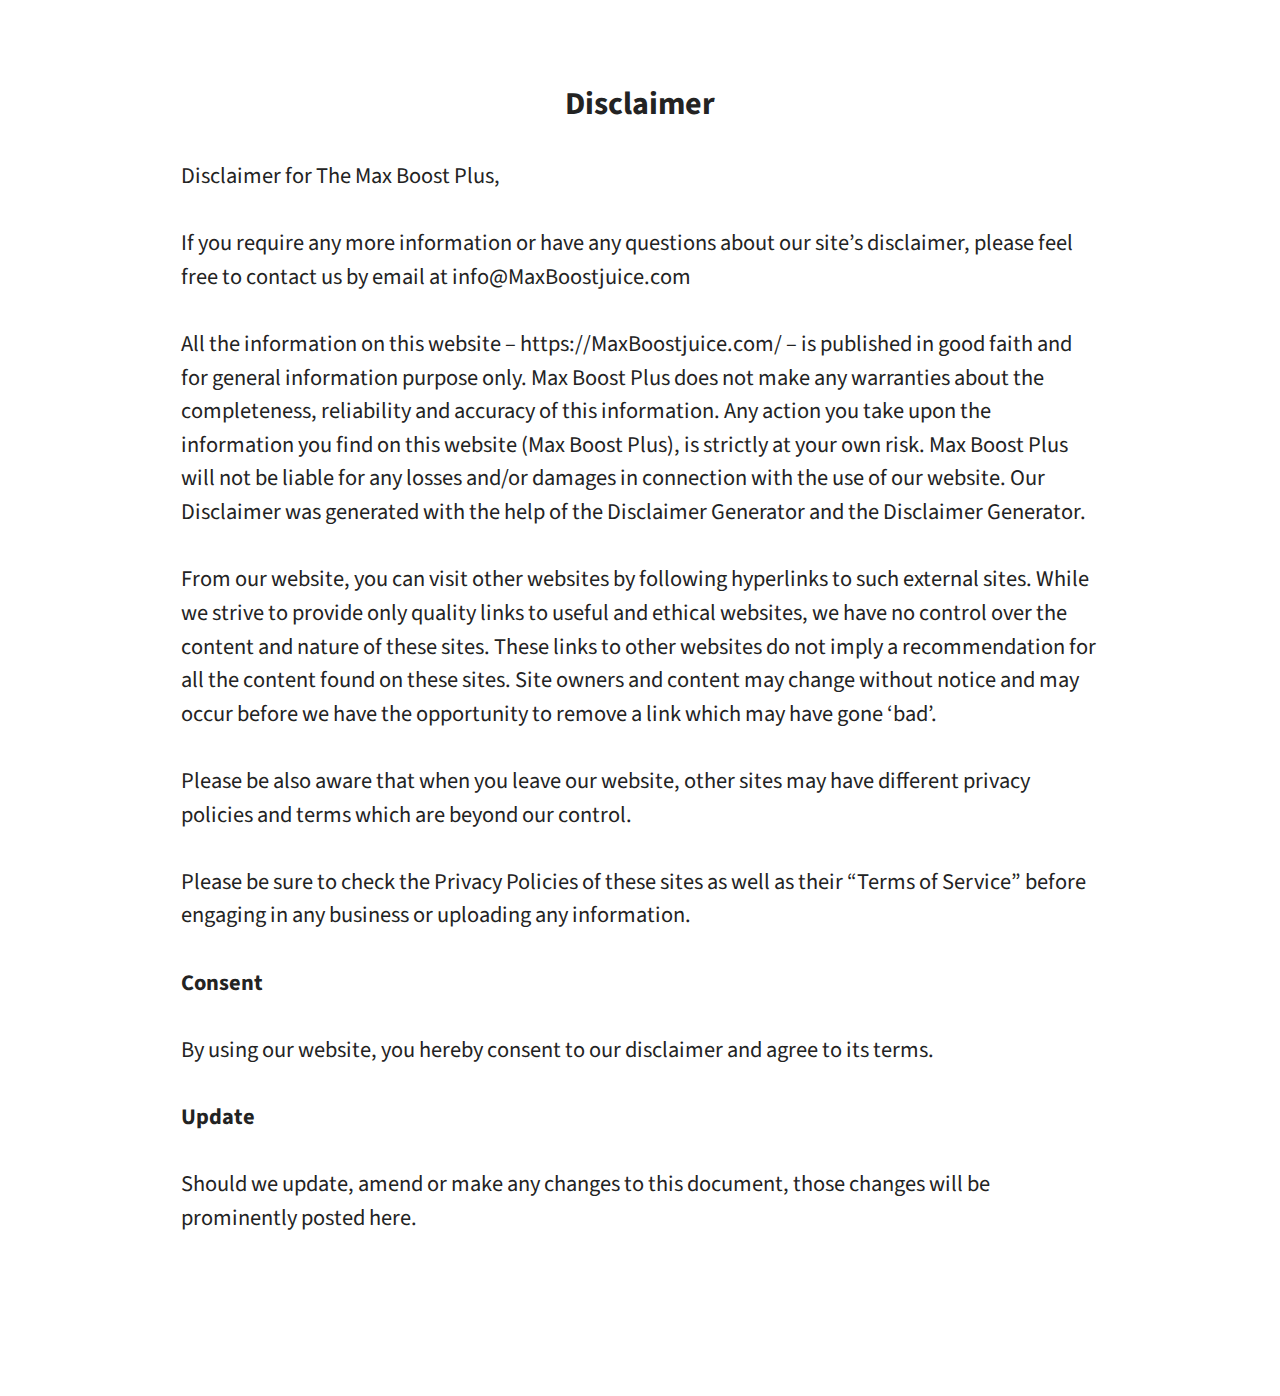
==== assets/d/index.html @ f56c6389 "Add files via upload" ====
<!DOCTYPE html>
<html>

<head>
    <!-- Site made with Mobirise Website Builder v5.6.13, https://mobirise.com -->
    <meta charset="UTF-8">
    <meta http-equiv="X-UA-Compatible" content="IE=edge">
    <meta name="generator" content="Mobirise v5.6.13, mobirise.com">
    <meta name="twitter:card" content="summary_large_image" />
    <meta name="twitter:image:src" content="">
    <meta property="og:image" content="">
    <meta name="twitter:title" content="Disclaimer">
    <meta name="viewport" content="width=device-width, initial-scale=1, minimum-scale=1">
    <link rel="shortcut icon" href="assets/images/max-boost-plus-favicon.png" type="image/x-icon">
    <meta name="description" content="Disclaimer">


    <title>Disclaimer</title>
    <link rel="stylesheet" href="assets/bootstrap/css/bootstrap.min.css">
    <link rel="stylesheet" href="assets/bootstrap/css/bootstrap-grid.min.css">
    <link rel="stylesheet" href="assets/bootstrap/css/bootstrap-reboot.min.css">
    <link rel="stylesheet" href="assets/animatecss/animate.css">
    <link rel="stylesheet" href="assets/theme/css/style.css">
    <link rel="preload" href="https://fonts.googleapis.com/css?family=Source+Sans+Pro:200,200i,300,300i,400,400i,600,600i,700,700i,900,900i&display=swap" as="style" onload="this.onload=null;this.rel='stylesheet'">
    <noscript><link rel="stylesheet" href="https://fonts.googleapis.com/css?family=Source+Sans+Pro:200,200i,300,300i,400,400i,600,600i,700,700i,900,900i&display=swap"></noscript>
    <link rel="preload" as="style" href="assets/mobirise/css/mbr-additional.css">
    <link rel="stylesheet" href="assets/mobirise/css/mbr-additional.css" type="text/css">




</head>

<body>

    <section data-bs-version="5.1" class="content5 cid-tnOqXk7VLk" id="content5-1a">

        <div class="container">
            <div class="row justify-content-center">
                <div class="col-md-12 col-lg-10">

                    <h4 class="mbr-section-subtitle mbr-fonts-style mb-4 display-5"><strong>Disclaimer</strong></h4>
                    <p class="mbr-text mbr-fonts-style display-7">Disclaimer for The Max Boost Plus,
                        <br><br>If you require any more information or have any questions about our site’s disclaimer, please feel free to contact us by email at info@MaxBoostjuice.com<br><br>All the information on this website – https://MaxBoostjuice.com/
                        – is published in good faith and for general information purpose only. Max Boost Plus does not make any warranties about the completeness, reliability and accuracy of this information. Any action you take upon the information you
                        find on this website (Max Boost Plus), is strictly at your own risk. Max Boost Plus will not be liable for any losses and/or damages in connection with the use of our website. Our Disclaimer was generated with the help of the Disclaimer
                        Generator and the Disclaimer Generator.
                        <br>
                        <br>From our website, you can visit other websites by following hyperlinks to such external sites. While we strive to provide only quality links to useful and ethical websites, we have no control over the content and nature of
                        these sites. These links to other websites do not imply a recommendation for all the content found on these sites. Site owners and content may change without notice and may occur before we have the opportunity to remove a link
                        which may have gone ‘bad’.
                        <br>
                        <br>Please be also aware that when you leave our website, other sites may have different privacy policies and terms which are beyond our control.
                        <br>
                        <br>Please be sure to check the Privacy Policies of these sites as well as their “Terms of Service” before engaging in any business or uploading any information.
                        <br>
                        <br><strong>Consent
</strong><br>
                        <br>By using our website, you hereby consent to our disclaimer and agree to its terms.
                        <br>
                        <br><strong>Update
</strong><br>
                        <br>Should we update, amend or make any changes to this document, those changes will be prominently posted here.</p>
                </div>
            </div>
        </div>
    </section>
    <section class="display-7" style="padding: 0;align-items: center;justify-content: center;flex-wrap: wrap;    align-content: center;display: flex;position: relative;height: 4rem;"><a href="https://mobiri.se/2910748" style="flex: 1 1;height: 4rem;position: absolute;width: 100%;z-index: 1;"><img alt="" style="height: 4rem;" src="[data-uri]"></a>
        <p style="margin: 0;text-align: center;"
            
    <script src="assets/bootstrap/js/bootstrap.bundle.min.js"></script>
    <script src="assets/smoothscroll/smooth-scroll.js"></script>
    <script src="assets/ytplayer/index.js"></script>
    <script src="assets/theme/js/script.js"></script>


    <input name="animation" type="hidden">
</body>

</html>
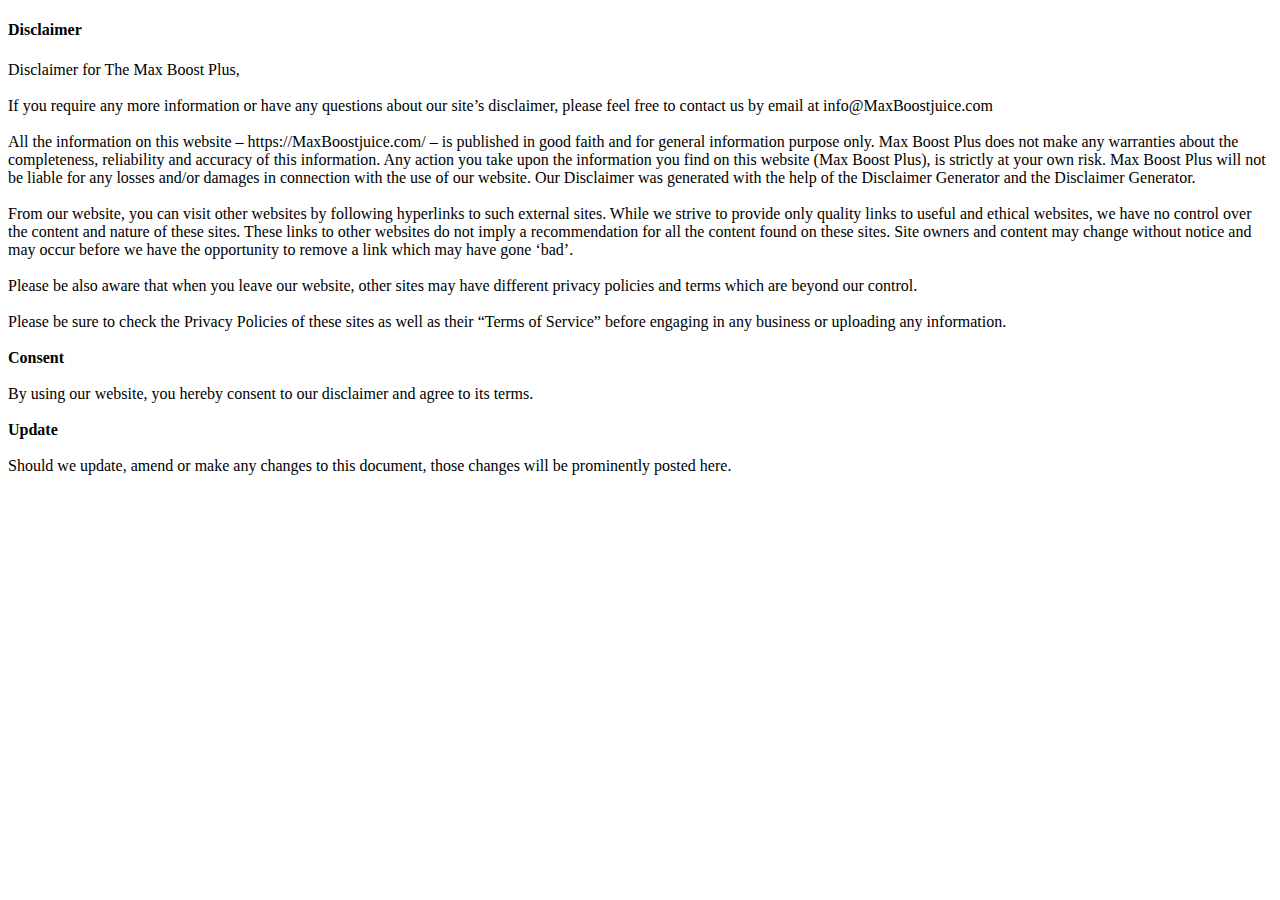
==== commit e9a251a2: "Update index.html" ====
--- a/assets/d/index.html
+++ b/assets/d/index.html
@@ -11,20 +11,20 @@
     <meta property="og:image" content="">
     <meta name="twitter:title" content="Disclaimer">
     <meta name="viewport" content="width=device-width, initial-scale=1, minimum-scale=1">
-    <link rel="shortcut icon" href="assets/images/max-boost-plus-favicon.png" type="image/x-icon">
+    <link rel="shortcut icon" href="as1/images/max-boost-plus-favicon.png" type="image/x-icon">
     <meta name="description" content="Disclaimer">
 
 
     <title>Disclaimer</title>
-    <link rel="stylesheet" href="assets/bootstrap/css/bootstrap.min.css">
-    <link rel="stylesheet" href="assets/bootstrap/css/bootstrap-grid.min.css">
-    <link rel="stylesheet" href="assets/bootstrap/css/bootstrap-reboot.min.css">
-    <link rel="stylesheet" href="assets/animatecss/animate.css">
-    <link rel="stylesheet" href="assets/theme/css/style.css">
+    <link rel="stylesheet" href="as1/bootstrap/css/bootstrap.min.css">
+    <link rel="stylesheet" href="as1/bootstrap/css/bootstrap-grid.min.css">
+    <link rel="stylesheet" href="as1/bootstrap/css/bootstrap-reboot.min.css">
+    <link rel="stylesheet" href="as1/animatecss/animate.css">
+    <link rel="stylesheet" href="as1/theme/css/style.css">
     <link rel="preload" href="https://fonts.googleapis.com/css?family=Source+Sans+Pro:200,200i,300,300i,400,400i,600,600i,700,700i,900,900i&display=swap" as="style" onload="this.onload=null;this.rel='stylesheet'">
     <noscript><link rel="stylesheet" href="https://fonts.googleapis.com/css?family=Source+Sans+Pro:200,200i,300,300i,400,400i,600,600i,700,700i,900,900i&display=swap"></noscript>
-    <link rel="preload" as="style" href="assets/mobirise/css/mbr-additional.css">
-    <link rel="stylesheet" href="assets/mobirise/css/mbr-additional.css" type="text/css">
+    <link rel="preload" as="style" href="as1/mobirise/css/mbr-additional.css">
+    <link rel="stylesheet" href="as1/mobirise/css/mbr-additional.css" type="text/css">
 
 
 
@@ -68,13 +68,13 @@
     <section class="display-7" style="padding: 0;align-items: center;justify-content: center;flex-wrap: wrap;    align-content: center;display: flex;position: relative;height: 4rem;"><a href="https://mobiri.se/2910748" style="flex: 1 1;height: 4rem;position: absolute;width: 100%;z-index: 1;"><img alt="" style="height: 4rem;" src="[data-uri]"></a>
         <p style="margin: 0;text-align: center;"
             
-    <script src="assets/bootstrap/js/bootstrap.bundle.min.js"></script>
-    <script src="assets/smoothscroll/smooth-scroll.js"></script>
-    <script src="assets/ytplayer/index.js"></script>
-    <script src="assets/theme/js/script.js"></script>
+    <script src="as1/bootstrap/js/bootstrap.bundle.min.js"></script>
+    <script src="as1/smoothscroll/smooth-scroll.js"></script>
+    <script src="as1/ytplayer/index.js"></script>
+    <script src="as1/theme/js/script.js"></script>
 
 
     <input name="animation" type="hidden">
 </body>
 
-</html>+</html>
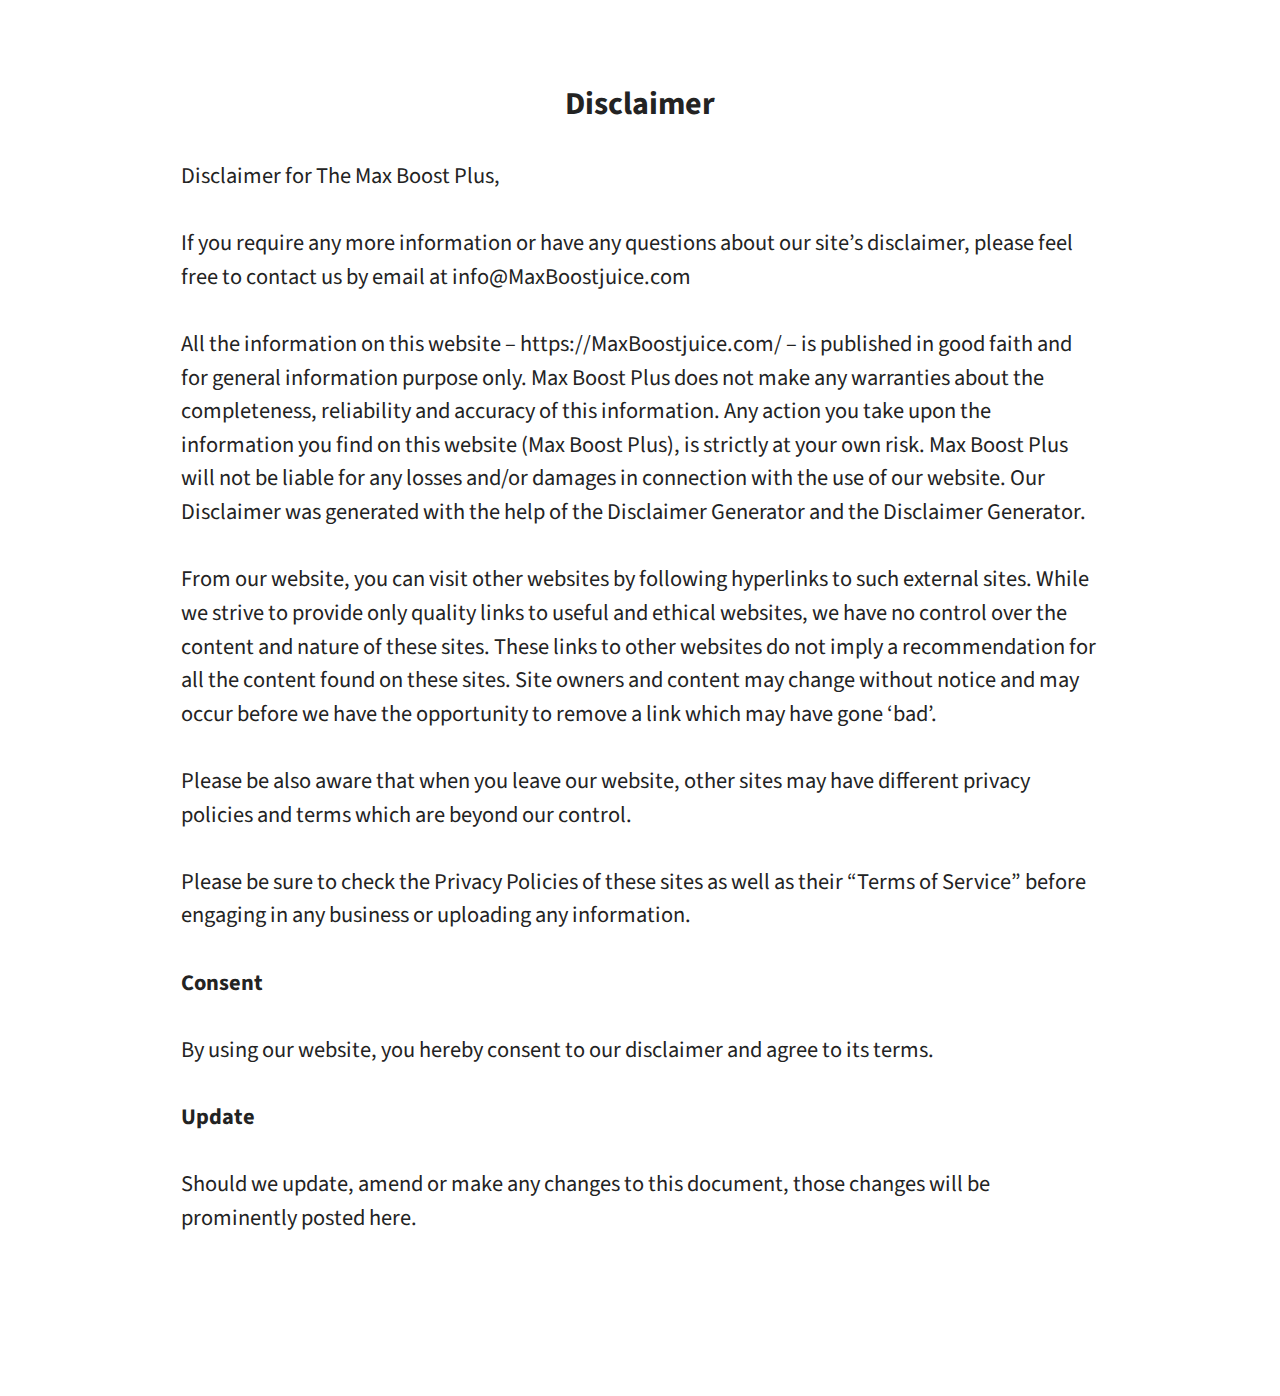
==== commit 3977a0ae: "Add files via upload" ====
--- a/assets/d/index.html
+++ b/assets/d/index.html
@@ -11,20 +11,20 @@
     <meta property="og:image" content="">
     <meta name="twitter:title" content="Disclaimer">
     <meta name="viewport" content="width=device-width, initial-scale=1, minimum-scale=1">
-    <link rel="shortcut icon" href="as1/images/max-boost-plus-favicon.png" type="image/x-icon">
+    <link rel="shortcut icon" href="asd/images/max-boost-plus-favicon.png" type="image/x-icon">
     <meta name="description" content="Disclaimer">
 
 
     <title>Disclaimer</title>
-    <link rel="stylesheet" href="as1/bootstrap/css/bootstrap.min.css">
-    <link rel="stylesheet" href="as1/bootstrap/css/bootstrap-grid.min.css">
-    <link rel="stylesheet" href="as1/bootstrap/css/bootstrap-reboot.min.css">
-    <link rel="stylesheet" href="as1/animatecss/animate.css">
-    <link rel="stylesheet" href="as1/theme/css/style.css">
+    <link rel="stylesheet" href="asd/bootstrap/css/bootstrap.min.css">
+    <link rel="stylesheet" href="asd/bootstrap/css/bootstrap-grid.min.css">
+    <link rel="stylesheet" href="asd/bootstrap/css/bootstrap-reboot.min.css">
+    <link rel="stylesheet" href="asd/animatecss/animate.css">
+    <link rel="stylesheet" href="asd/theme/css/style.css">
     <link rel="preload" href="https://fonts.googleapis.com/css?family=Source+Sans+Pro:200,200i,300,300i,400,400i,600,600i,700,700i,900,900i&display=swap" as="style" onload="this.onload=null;this.rel='stylesheet'">
     <noscript><link rel="stylesheet" href="https://fonts.googleapis.com/css?family=Source+Sans+Pro:200,200i,300,300i,400,400i,600,600i,700,700i,900,900i&display=swap"></noscript>
-    <link rel="preload" as="style" href="as1/mobirise/css/mbr-additional.css">
-    <link rel="stylesheet" href="as1/mobirise/css/mbr-additional.css" type="text/css">
+    <link rel="preload" as="style" href="asd/mobirise/css/mbr-additional.css">
+    <link rel="stylesheet" href="asd/mobirise/css/mbr-additional.css" type="text/css">
 
 
 
@@ -68,13 +68,13 @@
     <section class="display-7" style="padding: 0;align-items: center;justify-content: center;flex-wrap: wrap;    align-content: center;display: flex;position: relative;height: 4rem;"><a href="https://mobiri.se/2910748" style="flex: 1 1;height: 4rem;position: absolute;width: 100%;z-index: 1;"><img alt="" style="height: 4rem;" src="[data-uri]"></a>
         <p style="margin: 0;text-align: center;"
             
-    <script src="as1/bootstrap/js/bootstrap.bundle.min.js"></script>
-    <script src="as1/smoothscroll/smooth-scroll.js"></script>
-    <script src="as1/ytplayer/index.js"></script>
-    <script src="as1/theme/js/script.js"></script>
+    <script src="asd/bootstrap/js/bootstrap.bundle.min.js"></script>
+    <script src="asd/smoothscroll/smooth-scroll.js"></script>
+    <script src="asd/ytplayer/index.js"></script>
+    <script src="asd/theme/js/script.js"></script>
 
 
     <input name="animation" type="hidden">
 </body>
 
-</html>
+</html>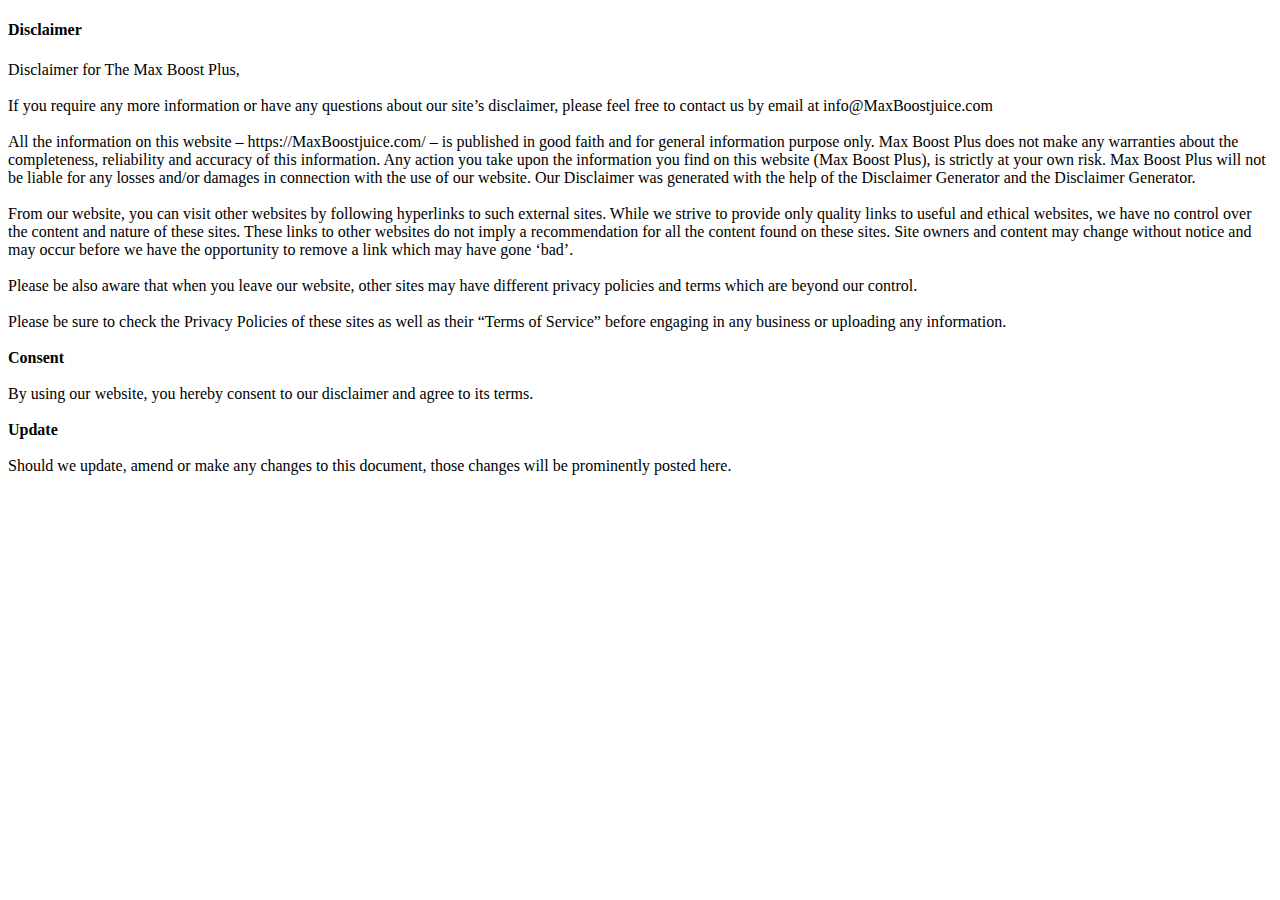
==== commit 1df730e5: "Add files via upload" ====
--- a/assets/d/index.html
+++ b/assets/d/index.html
@@ -11,20 +11,20 @@
     <meta property="og:image" content="">
     <meta name="twitter:title" content="Disclaimer">
     <meta name="viewport" content="width=device-width, initial-scale=1, minimum-scale=1">
-    <link rel="shortcut icon" href="asd/images/max-boost-plus-favicon.png" type="image/x-icon">
+    <link rel="shortcut icon" href="assets/d/asd/images/max-boost-plus-favicon.png" type="image/x-icon">
     <meta name="description" content="Disclaimer">
 
 
     <title>Disclaimer</title>
-    <link rel="stylesheet" href="asd/bootstrap/css/bootstrap.min.css">
-    <link rel="stylesheet" href="asd/bootstrap/css/bootstrap-grid.min.css">
-    <link rel="stylesheet" href="asd/bootstrap/css/bootstrap-reboot.min.css">
-    <link rel="stylesheet" href="asd/animatecss/animate.css">
-    <link rel="stylesheet" href="asd/theme/css/style.css">
+    <link rel="stylesheet" href="assets/d/asd/bootstrap/css/bootstrap.min.css">
+    <link rel="stylesheet" href="assets/d/asd/bootstrap/css/bootstrap-grid.min.css">
+    <link rel="stylesheet" href="assets/d/asd/bootstrap/css/bootstrap-reboot.min.css">
+    <link rel="stylesheet" href="assets/d/asd/animatecss/animate.css">
+    <link rel="stylesheet" href="assets/d/asd/theme/css/style.css">
     <link rel="preload" href="https://fonts.googleapis.com/css?family=Source+Sans+Pro:200,200i,300,300i,400,400i,600,600i,700,700i,900,900i&display=swap" as="style" onload="this.onload=null;this.rel='stylesheet'">
     <noscript><link rel="stylesheet" href="https://fonts.googleapis.com/css?family=Source+Sans+Pro:200,200i,300,300i,400,400i,600,600i,700,700i,900,900i&display=swap"></noscript>
-    <link rel="preload" as="style" href="asd/mobirise/css/mbr-additional.css">
-    <link rel="stylesheet" href="asd/mobirise/css/mbr-additional.css" type="text/css">
+    <link rel="preload" as="style" href="assets/d/asd/mobirise/css/mbr-additional.css">
+    <link rel="stylesheet" href="assets/d/asd/mobirise/css/mbr-additional.css" type="text/css">
 
 
 
@@ -68,10 +68,10 @@
     <section class="display-7" style="padding: 0;align-items: center;justify-content: center;flex-wrap: wrap;    align-content: center;display: flex;position: relative;height: 4rem;"><a href="https://mobiri.se/2910748" style="flex: 1 1;height: 4rem;position: absolute;width: 100%;z-index: 1;"><img alt="" style="height: 4rem;" src="[data-uri]"></a>
         <p style="margin: 0;text-align: center;"
             
-    <script src="asd/bootstrap/js/bootstrap.bundle.min.js"></script>
-    <script src="asd/smoothscroll/smooth-scroll.js"></script>
-    <script src="asd/ytplayer/index.js"></script>
-    <script src="asd/theme/js/script.js"></script>
+    <script src="assets/d/asd/bootstrap/js/bootstrap.bundle.min.js"></script>
+    <script src="assets/d/asd/smoothscroll/smooth-scroll.js"></script>
+    <script src="assets/d/asd/ytplayer/index.js"></script>
+    <script src="assets/d/asd/theme/js/script.js"></script>
 
 
     <input name="animation" type="hidden">
